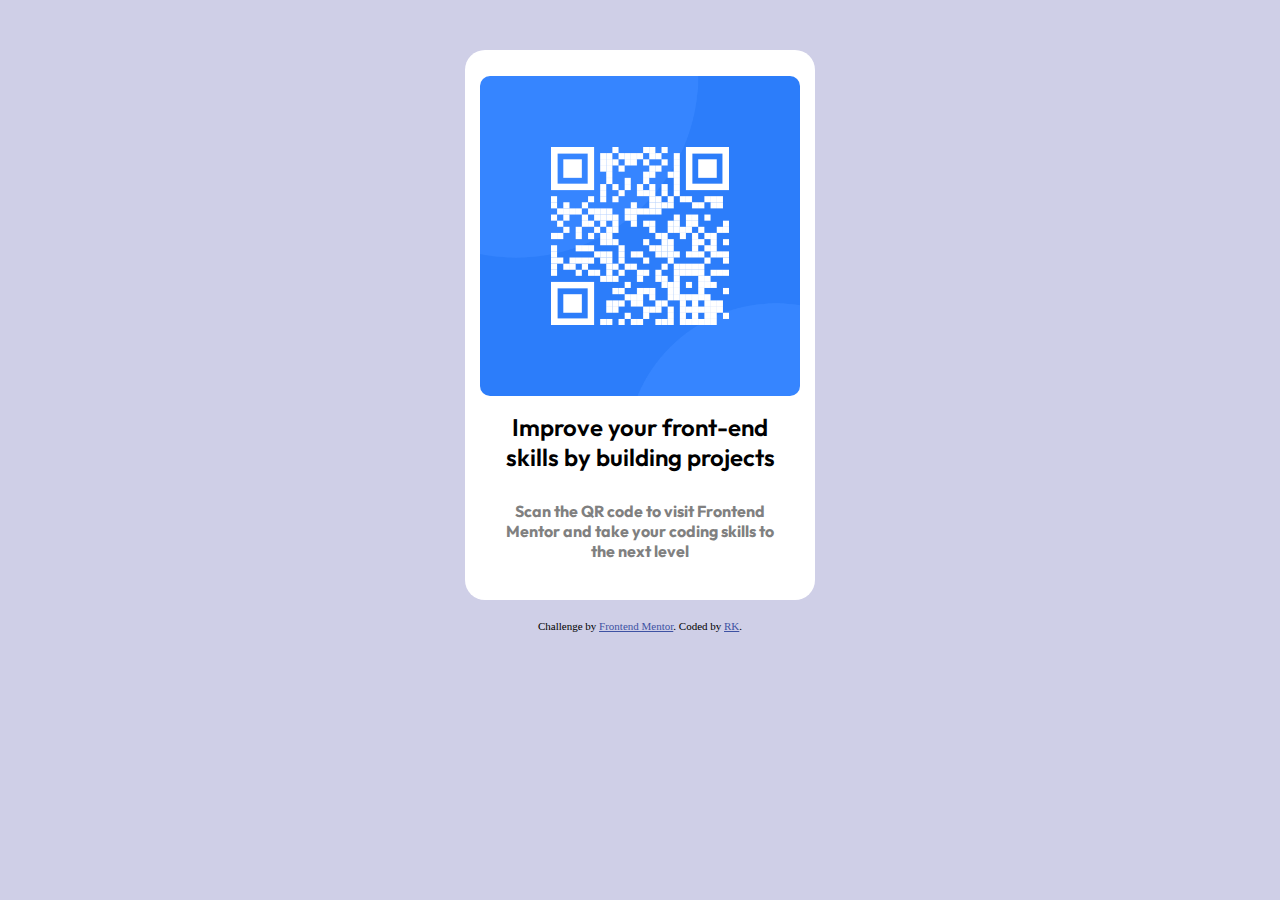
==== index.html @ 0333aa81 "first commit" ====
<!DOCTYPE html>
<html lang="pt-br">
<head>
  <meta charset="UTF-8">
  <meta name="viewport" content="width=device-width, initial-scale=1.0"> <!-- displays site properly based on user's device -->
  <link rel="icon" type="image/png" sizes="32x32" href="./images/favicon-32x32.png">
  <link rel="stylesheet" href="./css/styles.css">
  <title>Frontend Mentor | QR code component</title>
</head>

<body>

  <main class="container">
    <img src="./images/image-qr-code.png" alt="">
    <h1> Improve your front-end skills by building projects</h1>
    <h2>Scan the QR code to visit Frontend Mentor and take your coding skills to the next level</h2>
  </main>

  <div class="attribution">
    Challenge by <a href="https://www.frontendmentor.io?ref=challenge" target="_blank">Frontend Mentor</a>. 
    Coded by <a href="https://github.com/kasperbuild/qr-code">RK</a>.
  </div>
</body>
</html>
---- css/styles.css ----
@import url('https://fonts.googleapis.com/css2?family=Outfit&display=swap');

:root{
    --font-primary: 'Outfit', sans-serif;
}

html{
    background-color: rgb(207, 207, 231);
}

body{
    margin-top: 50px;
}

.container{
    width: 350px; 
    height: 550px;
    margin-left: auto;
    margin-right: auto; 
    background: white;
    display: flex;
    flex-direction: column;
    justify-content: center;
    align-items: center;
    border: 8px solid none;
    border-radius: 20px;
    text-align: center;
}

img{
    border: 8px solid none;
    border-radius: 10px;
    width: 20em;
    display: block;
}

h1,h2 {
    display: flex;
    width: 80%;
    font-family: var(--font-primary);
}

h1 {
    font-size: 1.5em;
    font-weight: 600;
}

h2 {
    font-size: 1em;
    color: gray;
}

.attribution { 
    margin-top: 20px;
    font-size: 11px; 
    text-align: center; 
}

.attribution a {
     color: hsl(228, 45%, 44%); 
    }


    @media only screen and (max-width: 600px) {

        .container{
            width: 300px; 
            height: 500px;
            margin-left: auto;
            margin-right: auto; 
            background: white;
            display: flex;
            flex-direction: column;
            justify-content: center;
            align-items: center;
            border: 8px solid none;
            border-radius: 20px;
            text-align: center;
        }
        
        img{
            border: 8px solid none;
            border-radius: 10px;
            width: 17em;
            display: block;
        }
        
       
    
    
    }
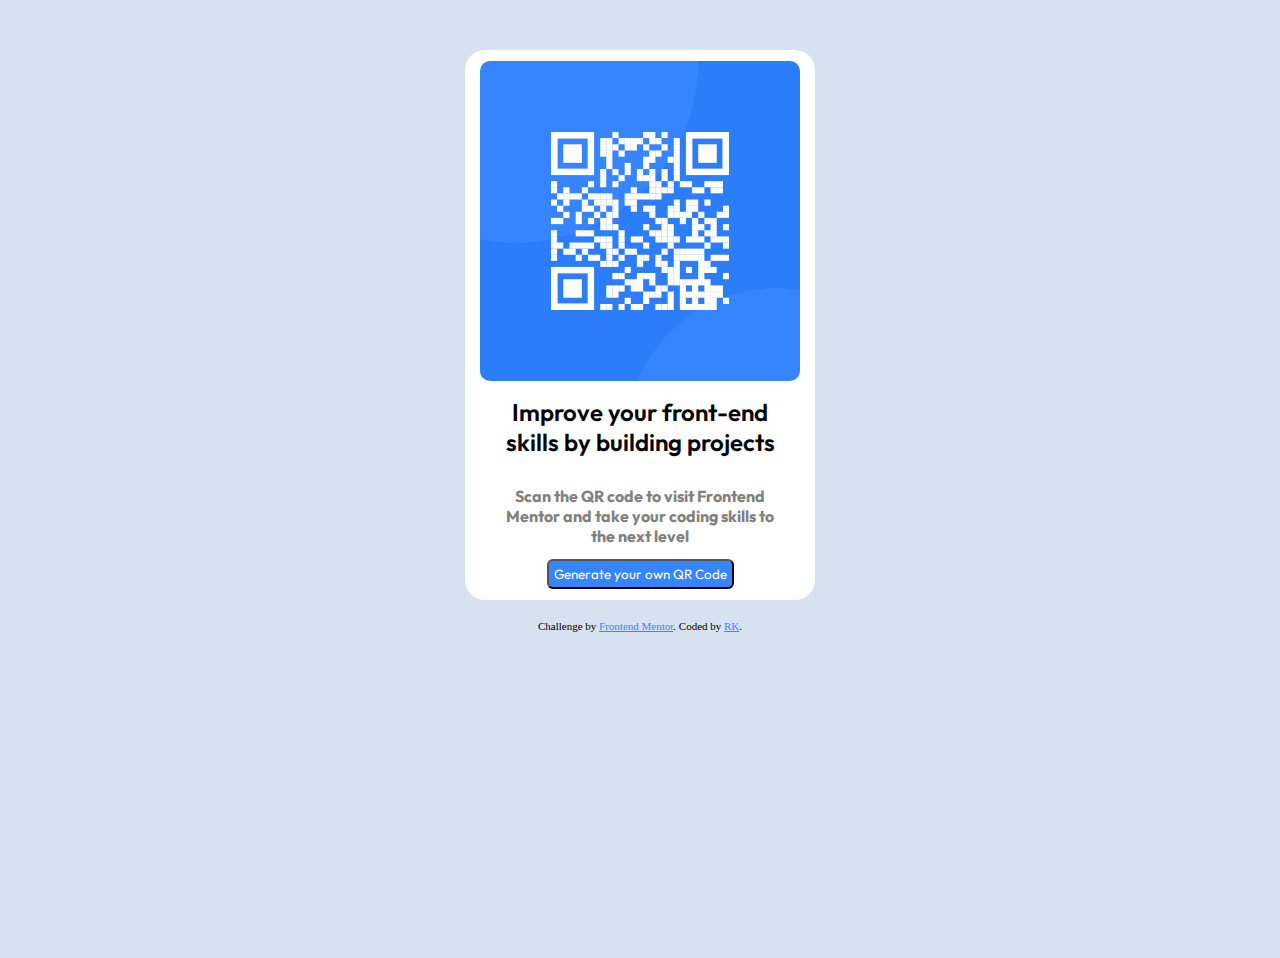
==== commit 8cf18a1c: "Code indentation" ====
--- a/index.html
+++ b/index.html
@@ -7,15 +7,15 @@
   <link rel="stylesheet" href="./css/styles.css">
   <title>Frontend Mentor | QR code component</title>
 </head>
-
 <body>
-
   <main class="container">
     <img src="./images/image-qr-code.png" alt="">
     <h1> Improve your front-end skills by building projects</h1>
     <h2>Scan the QR code to visit Frontend Mentor and take your coding skills to the next level</h2>
+    <a href="generator.html">
+      <button type="button" class="button-home">Generate your own QR Code</button>
+    </a>
   </main>
-
   <div class="attribution">
     Challenge by <a href="https://www.frontendmentor.io?ref=challenge" target="_blank">Frontend Mentor</a>. 
     Coded by <a href="https://github.com/kasperbuild/qr-code">RK</a>.
--- a/css/styles.css
+++ b/css/styles.css
@@ -3,14 +3,14 @@
 
 :root{
     --font-primary: 'Outfit', sans-serif;
-}
-
-html{
-    background-color: rgb(207, 207, 231);
+    --primary-color:  #3685ff /* hsl(228, 45%, 44%)*/
 }
 
 body{
     margin-top: 50px;
+    background-color: hsl(212, 45%, 89%);
+    min-height: 100vh;
+    align-items: center;
 }
 
 .container{
@@ -58,7 +58,7 @@
 }
 
 .attribution a {
-     color: hsl(228, 45%, 44%); 
+     color: var(--primary-color); 
     }
 
 
@@ -85,8 +85,52 @@
             width: 17em;
             display: block;
         }
-        
-       
+      
+    }
+
+
+/* QR CODE HTML*/
+
+
+form {
+    display: flex;
+    flex-direction: column;
+    position: absolute;
+    top: 4em;   
+    font-family: var(--font-primary);
+    padding: 10px;
+    background: var(--primary-color);
+    border-radius: 6px;
+}
+
+.form-label {
+    text-align:center;
+    box-sizing: border-box;
+    width: 100%;
+    background: #fff;
+    margin-bottom: 5px;
+    border: 1px solid #ccc;
+}
+
+.button-home {
+    font-family: var(--font-primary);
+    align-items: center;
+    background-color: var(--primary-color);
+    border-radius: 6px;
+    box-sizing: border-box;
+    color: #fff;
+    cursor: pointer;
+    display: inline-flex;
+    justify-content: center;
+    padding: 5px;
+    position: relative;
+}
+
+.qrcode-container {
+  block-size: 50%;
     
-    
-    }+}
+
+.qrcode {
+    background-color: var(--primary-color);
+}
